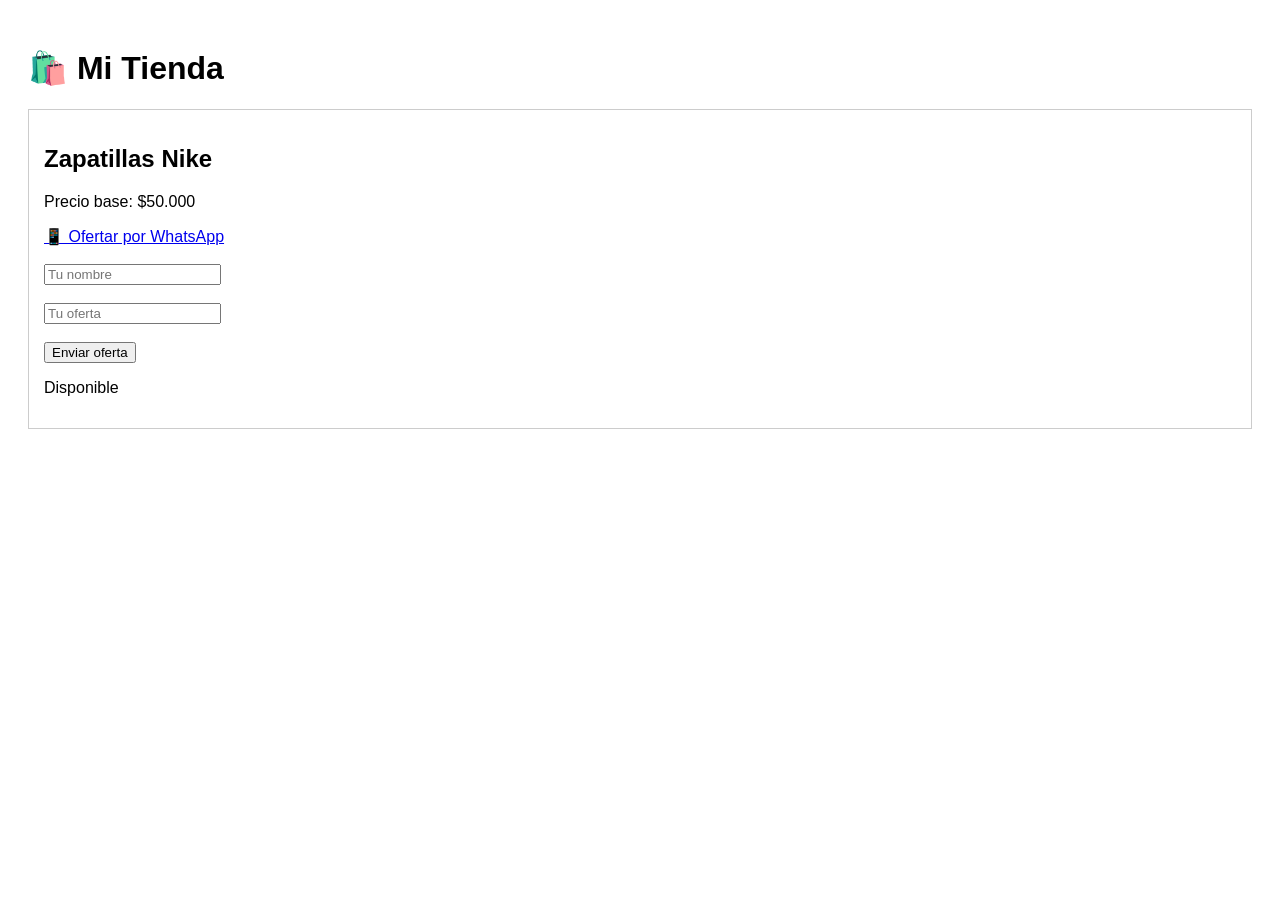
==== index.html @ 5ce88065 "Create index.html" ====
<!DOCTYPE html>
<html>
<head>
  <meta charset="UTF-8">
  <title>Mi Tienda</title>
  <style>
    body { font-family: Arial; padding: 20px; }
    .producto { border: 1px solid #ccc; padding: 15px; margin-bottom: 20px; }
    .sin-stock { color: red; font-weight: bold; }
  </style>
</head>
<body>

<h1>🛍️ Mi Tienda</h1>

<div class="producto">
  <h2>Zapatillas Nike</h2>
  <p>Precio base: $50.000</p>

  <!-- WhatsApp -->
  <a href="https://wa.me/549XXXXXXXXX?text=Hola!%20Quiero%20ofertar%20por%20las%20zapatillas">
    📱 Ofertar por WhatsApp
  </a>

  <br><br>

  <!-- Formulario -->
  <form action="https://formspree.io/f/TU_ID" method="POST">
    <input type="text" name="nombre" placeholder="Tu nombre" required><br><br>
    <input type="number" name="oferta" placeholder="Tu oferta" required><br><br>
    <button type="submit">Enviar oferta</button>
  </form>

  <p class="stock">Disponible</p>
</div>

</body>
</html>
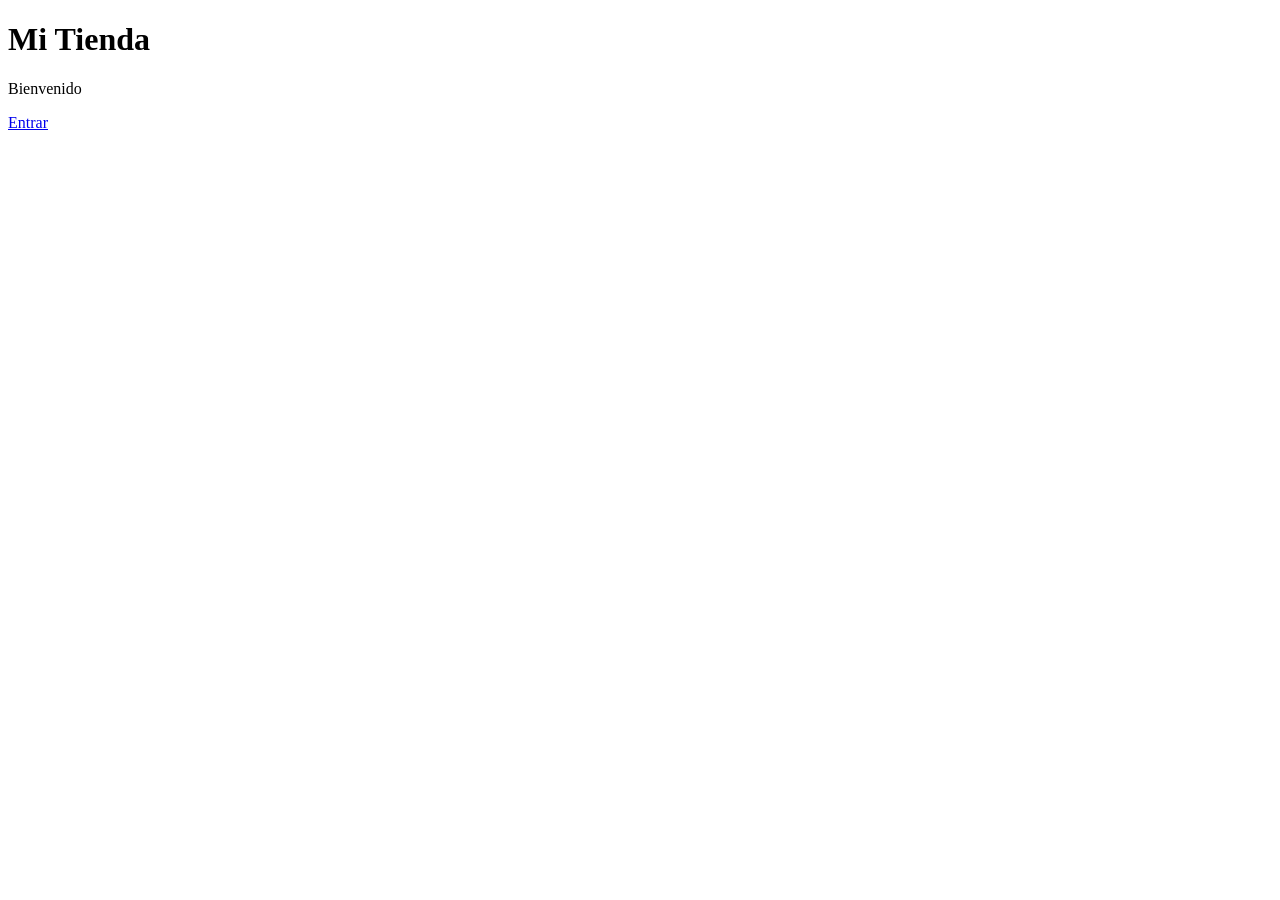
==== commit b7316ad4: "Update index.html" ====
--- a/index.html
+++ b/index.html
@@ -3,36 +3,15 @@
 <head>
   <meta charset="UTF-8">
   <title>Mi Tienda</title>
-  <style>
-    body { font-family: Arial; padding: 20px; }
-    .producto { border: 1px solid #ccc; padding: 15px; margin-bottom: 20px; }
-    .sin-stock { color: red; font-weight: bold; }
-  </style>
+  <link rel="stylesheet" href="style.css">
 </head>
-<body>
+<body class="home">
 
-<h1>🛍️ Mi Tienda</h1>
-
-<div class="producto">
-  <h2>Zapatillas Nike</h2>
-  <p>Precio base: $50.000</p>
-
-  <!-- WhatsApp -->
-  <a href="https://wa.me/549XXXXXXXXX?text=Hola!%20Quiero%20ofertar%20por%20las%20zapatillas">
-    📱 Ofertar por WhatsApp
-  </a>
-
-  <br><br>
-
-  <!-- Formulario -->
-  <form action="https://formspree.io/f/TU_ID" method="POST">
-    <input type="text" name="nombre" placeholder="Tu nombre" required><br><br>
-    <input type="number" name="oferta" placeholder="Tu oferta" required><br><br>
-    <button type="submit">Enviar oferta</button>
-  </form>
-
-  <p class="stock">Disponible</p>
-</div>
+  <div class="overlay">
+    <h1>Mi Tienda</h1>
+    <p>Bienvenido</p>
+    <a href="tienda.html" class="btn">Entrar</a>
+  </div>
 
 </body>
 </html>
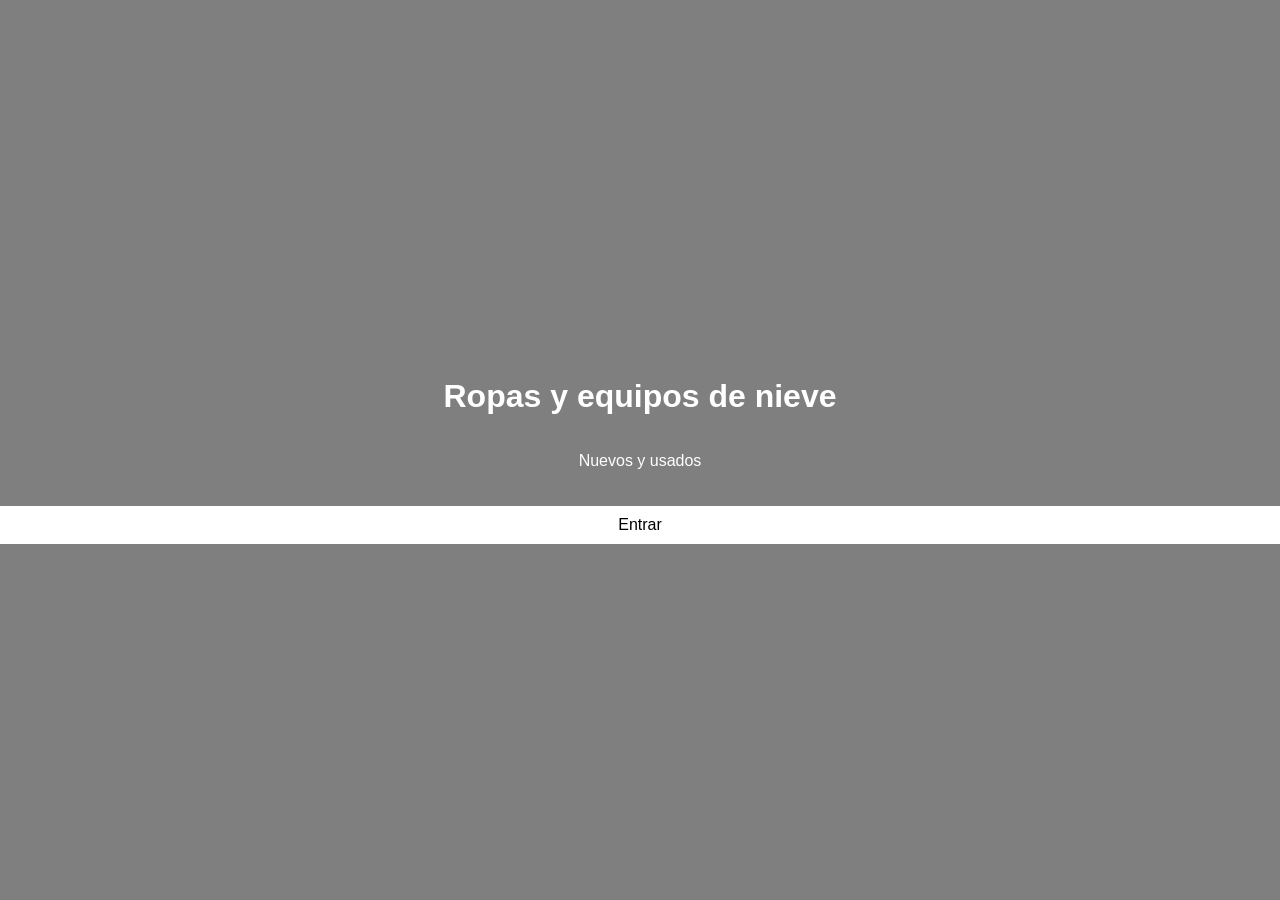
==== commit 0d9bff60: "Update index.html" ====
--- a/index.html
+++ b/index.html
@@ -2,14 +2,14 @@
 <html>
 <head>
   <meta charset="UTF-8">
-  <title>Mi Tienda</title>
+  <title>m&m's snow garage sale</title>
   <link rel="stylesheet" href="style.css">
 </head>
 <body class="home">
 
   <div class="overlay">
-    <h1>Mi Tienda</h1>
-    <p>Bienvenido</p>
+    <h1>Ropas y equipos de nieve</h1>
+    <p>Nuevos y usados</p>
     <a href="tienda.html" class="btn">Entrar</a>
   </div>
 
--- a/style.css
+++ b/style.css
@@ -0,0 +1,68 @@
+body {
+  font-family: Arial;
+  margin: 0;
+  text-align: center;
+}
+
+/* HOME */
+.home {
+  background: url('fondo.jpg') no-repeat center center/cover;
+  height: 100vh;
+}
+
+.overlay {
+  background: rgba(0,0,0,0.5);
+  color: white;
+  height: 100vh;
+  display: flex;
+  flex-direction: column;
+  justify-content: center;
+}
+
+.btn {
+  background: white;
+  color: black;
+  padding: 10px 20px;
+  text-decoration: none;
+  margin-top: 20px;
+}
+
+/* PRODUCTOS */
+.producto {
+  border: 1px solid #ccc;
+  margin: 20px auto;
+  padding: 20px;
+  width: 300px;
+}
+
+/* CARRUSEL */
+.carousel {
+  position: relative;
+}
+
+.carousel img {
+  width: 100%;
+  display: none;
+}
+
+.carousel img.active {
+  display: block;
+}
+
+.carousel button {
+  position: absolute;
+  top: 50%;
+  transform: translateY(-50%);
+  background: black;
+  color: white;
+  border: none;
+  padding: 5px;
+}
+
+.carousel button:first-of-type {
+  left: 0;
+}
+
+.carousel button:last-of-type {
+  right: 0;
+}
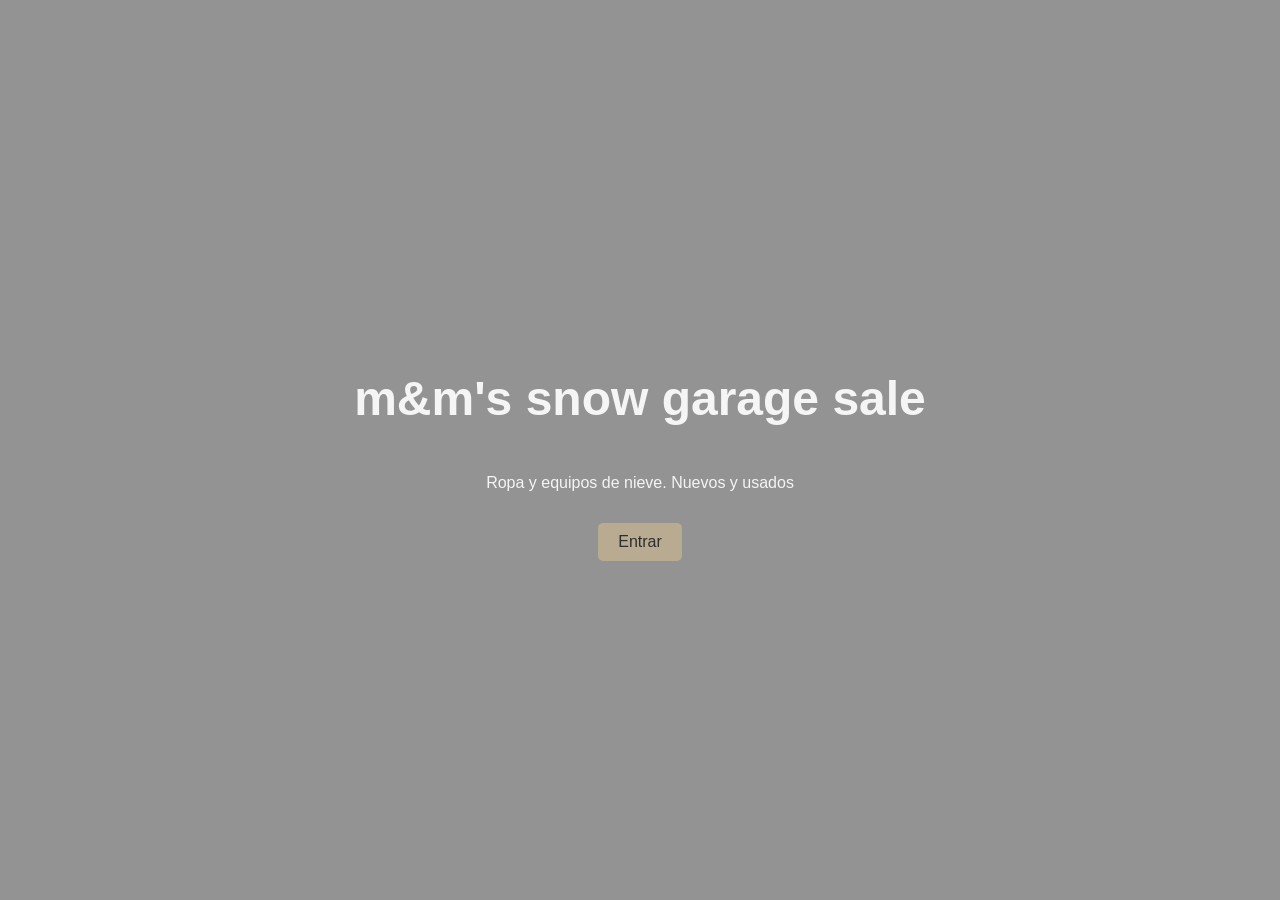
==== commit c466274e: "Update index.html" ====
--- a/index.html
+++ b/index.html
@@ -8,8 +8,8 @@
 <body class="home">
 
   <div class="overlay">
-    <h1>Ropas y equipos de nieve</h1>
-    <p>Nuevos y usados</p>
+    <h1>m&m's snow garage sale</h1>
+    <p>Ropa y equipos de nieve. Nuevos y usados</p>
     <a href="tienda.html" class="btn">Entrar</a>
   </div>
 
--- a/style.css
+++ b/style.css
@@ -1,38 +1,72 @@
 body {
-  font-family: Arial;
   margin: 0;
-  text-align: center;
+  font-family: 'Segoe UI', sans-serif;
+  background-color: #e8e3d9;
+  color: #3f3d3a;
 }
 
 /* HOME */
 .home {
-  background: url('fondo.jpg') no-repeat center center/cover;
+  background: url('fondo-montaña.jpg') no-repeat center center/cover;
   height: 100vh;
 }
 
 .overlay {
-  background: rgba(0,0,0,0.5);
-  color: white;
+  background: rgba(40,40,40,0.5);
+  color: #f5f5f5;
   height: 100vh;
   display: flex;
   flex-direction: column;
   justify-content: center;
+  align-items: center;
+  backdrop-filter: blur(3px);
+}
+
+.overlay h1 {
+  font-size: 3em;
 }
 
 .btn {
-  background: white;
-  color: black;
+  background: #b8ab91;
+  color: #2e2e2e;
   padding: 10px 20px;
   text-decoration: none;
+  border-radius: 5px;
+  margin-top: 15px;
+  transition: 0.3s;
+}
+
+.btn:hover {
+  background: #9f9278;
+}
+
+/* TITULO */
+.titulo {
+  text-align: center;
   margin-top: 20px;
 }
 
-/* PRODUCTOS */
+/* GRID */
+.grid {
+  display: flex;
+  flex-wrap: wrap;
+  justify-content: center;
+}
+
+/* PRODUCTO */
 .producto {
-  border: 1px solid #ccc;
-  margin: 20px auto;
-  padding: 20px;
-  width: 300px;
+  background: #ffffffcc;
+  backdrop-filter: blur(5px);
+  border-radius: 10px;
+  padding: 15px;
+  margin: 20px;
+  width: 280px;
+  box-shadow: 0 4px 10px rgba(0,0,0,0.1);
+}
+
+/* PRECIO */
+.precio {
+  font-weight: bold;
 }
 
 /* CARRUSEL */
@@ -42,6 +76,7 @@
 
 .carousel img {
   width: 100%;
+  border-radius: 8px;
   display: none;
 }
 
@@ -53,16 +88,17 @@
   position: absolute;
   top: 50%;
   transform: translateY(-50%);
-  background: black;
+  background: rgba(0,0,0,0.6);
   color: white;
   border: none;
-  padding: 5px;
+  padding: 5px 10px;
+  cursor: pointer;
 }
 
 .carousel button:first-of-type {
-  left: 0;
+  left: 5px;
 }
 
 .carousel button:last-of-type {
-  right: 0;
+  right: 5px;
 }
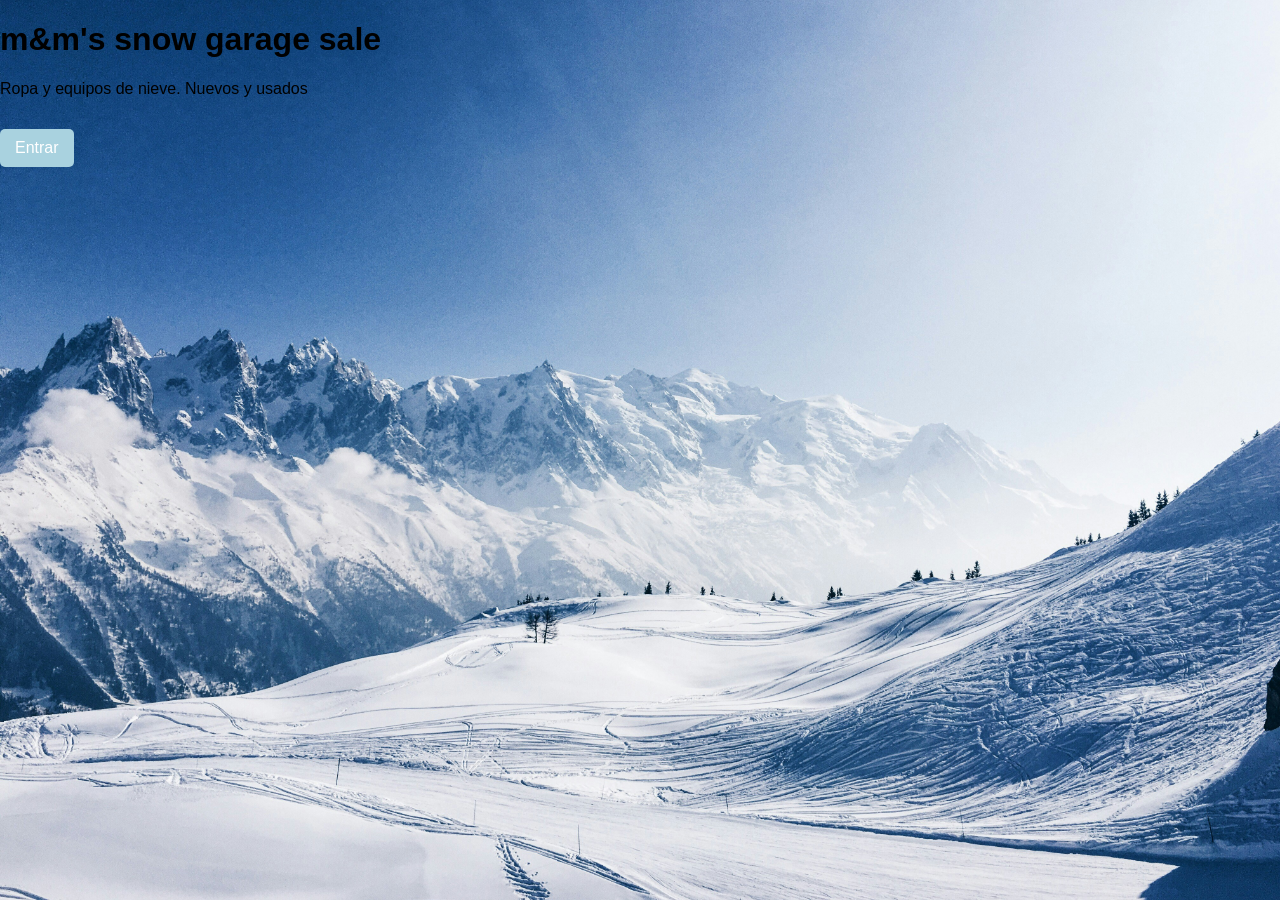
==== commit 360f6ac1: "update" ====
--- a/index.html
+++ b/index.html
@@ -10,7 +10,7 @@
   <div class="overlay">
     <h1>m&m's snow garage sale</h1>
     <p>Ropa y equipos de nieve. Nuevos y usados</p>
-    <a href="tienda.html" class="btn">Entrar</a>
+    <a href="tienda.html" class="btnhome">Entrar</a>
   </div>
 
 </body>
--- a/style.css
+++ b/style.css
@@ -1,104 +1,143 @@
 body {
   margin: 0;
-  font-family: 'Segoe UI', sans-serif;
-  background-color: #e8e3d9;
-  color: #3f3d3a;
+  font-family: Arial, sans-serif;
+
+  background-image: url("./images/fondo.jpg"); /* 👈 tu imagen */
+  background-size: cover;        /* 🔥 ocupa toda la pantalla */
+  background-position: center;   /* centrada */
+  background-repeat: no-repeat;  /* no se repite */
+  background-attachment: fixed; /* efecto “parallax” opcional */
 }
 
-/* HOME */
-.home {
-  background: url('fondo-montaña.jpg') no-repeat center center/cover;
-  height: 100vh;
+.titulo {
+  text-align: center;
+  padding: 20px;
 }
 
-.overlay {
-  background: rgba(40,40,40,0.5);
-  color: #f5f5f5;
-  height: 100vh;
-  display: flex;
-  flex-direction: column;
-  justify-content: center;
-  align-items: center;
-  backdrop-filter: blur(3px);
+/* LAYOUT TIENDA */
+.grid {
+  display: block;
+  padding: 20px;
 }
 
-.overlay h1 {
-  font-size: 3em;
-}
-
-.btn {
-  background: #b8ab91;
-  color: #2e2e2e;
-  padding: 10px 20px;
-  text-decoration: none;
-  border-radius: 5px;
-  margin-top: 15px;
-  transition: 0.3s;
-}
-
-.btn:hover {
-  background: #9f9278;
-}
-
-/* TITULO */
-.titulo {
-  text-align: center;
-  margin-top: 20px;
-}
-
-/* GRID */
-.grid {
+.producto {
   display: flex;
-  flex-wrap: wrap;
-  justify-content: center;
-}
-
-/* PRODUCTO */
-.producto {
-  background: #ffffffcc;
-  backdrop-filter: blur(5px);
+  gap: 30px;
+  background: white;
+  padding: 20px;
+  width: 100%;
+  max-width: 1200px;
+  margin: 0 auto;
   border-radius: 10px;
-  padding: 15px;
-  margin: 20px;
-  width: 280px;
-  box-shadow: 0 4px 10px rgba(0,0,0,0.1);
-}
-
-/* PRECIO */
-.precio {
-  font-weight: bold;
+  box-shadow: 0 2px 10px rgba(0,0,0,0.1);
 }
 
 /* CARRUSEL */
 .carousel {
   position: relative;
+  width: 100%;
+  max-width: 400px;
+  aspect-ratio: 1 / 1;
+  overflow: hidden;
 }
 
 .carousel img {
   width: 100%;
+  display: none;
   border-radius: 8px;
-  display: none;
+  cursor: pointer;
 }
 
 .carousel img.active {
   display: block;
 }
 
+/* BOTONES CARRUSEL */
 .carousel button {
   position: absolute;
   top: 50%;
   transform: translateY(-50%);
-  background: rgba(0,0,0,0.6);
+  background: rgba(0,0,0,0.5);
   color: white;
   border: none;
-  padding: 5px 10px;
+  padding: 10px;
   cursor: pointer;
 }
 
 .carousel button:first-of-type {
-  left: 5px;
+  left: 0;
 }
 
 .carousel button:last-of-type {
-  right: 5px;
+  right: 0;
 }
+
+/* INFO */
+.info {
+  flex: 1;
+}
+
+.descripcion {
+  margin-top: 10px;
+  color: #555;
+}
+
+.precio {
+  font-size: 22px;
+  font-weight: bold;
+  margin-top: 20px;
+}
+
+.btnhome {
+  display: inline-block;
+  margin-top: 15px;
+  padding: 10px 15px;
+  background: rgb(169, 210, 223);
+  color: white;
+  text-decoration: none;
+  border-radius: 5px;
+}
+
+.btn {
+  display: inline-block;
+  margin-top: 15px;
+  padding: 10px 15px;
+  background: green;
+  color: white;
+  text-decoration: none;
+  border-radius: 5px;
+}
+
+/* LIGHTBOX PRO */
+#lightbox {
+  display: none;
+  position: fixed;
+  inset: 0;
+  background: rgba(0,0,0,0.92);
+  justify-content: center;
+  align-items: center;
+  z-index: 9999;
+}
+
+#lightbox img {
+  max-width: 90vw;
+  max-height: 90vh;
+  border-radius: 10px;
+}
+
+/* BOTONES LIGHTBOX */
+.lb-btn {
+  position: absolute;
+  top: 50%;
+  transform: translateY(-50%);
+  background: rgba(255,255,255,0.2);
+  border: none;
+  color: white;
+  font-size: 30px;
+  padding: 10px 15px;
+  cursor: pointer;
+}
+
+.lb-btn.left { left: 20px; }
+.lb-btn.right { right: 20px; }
+
